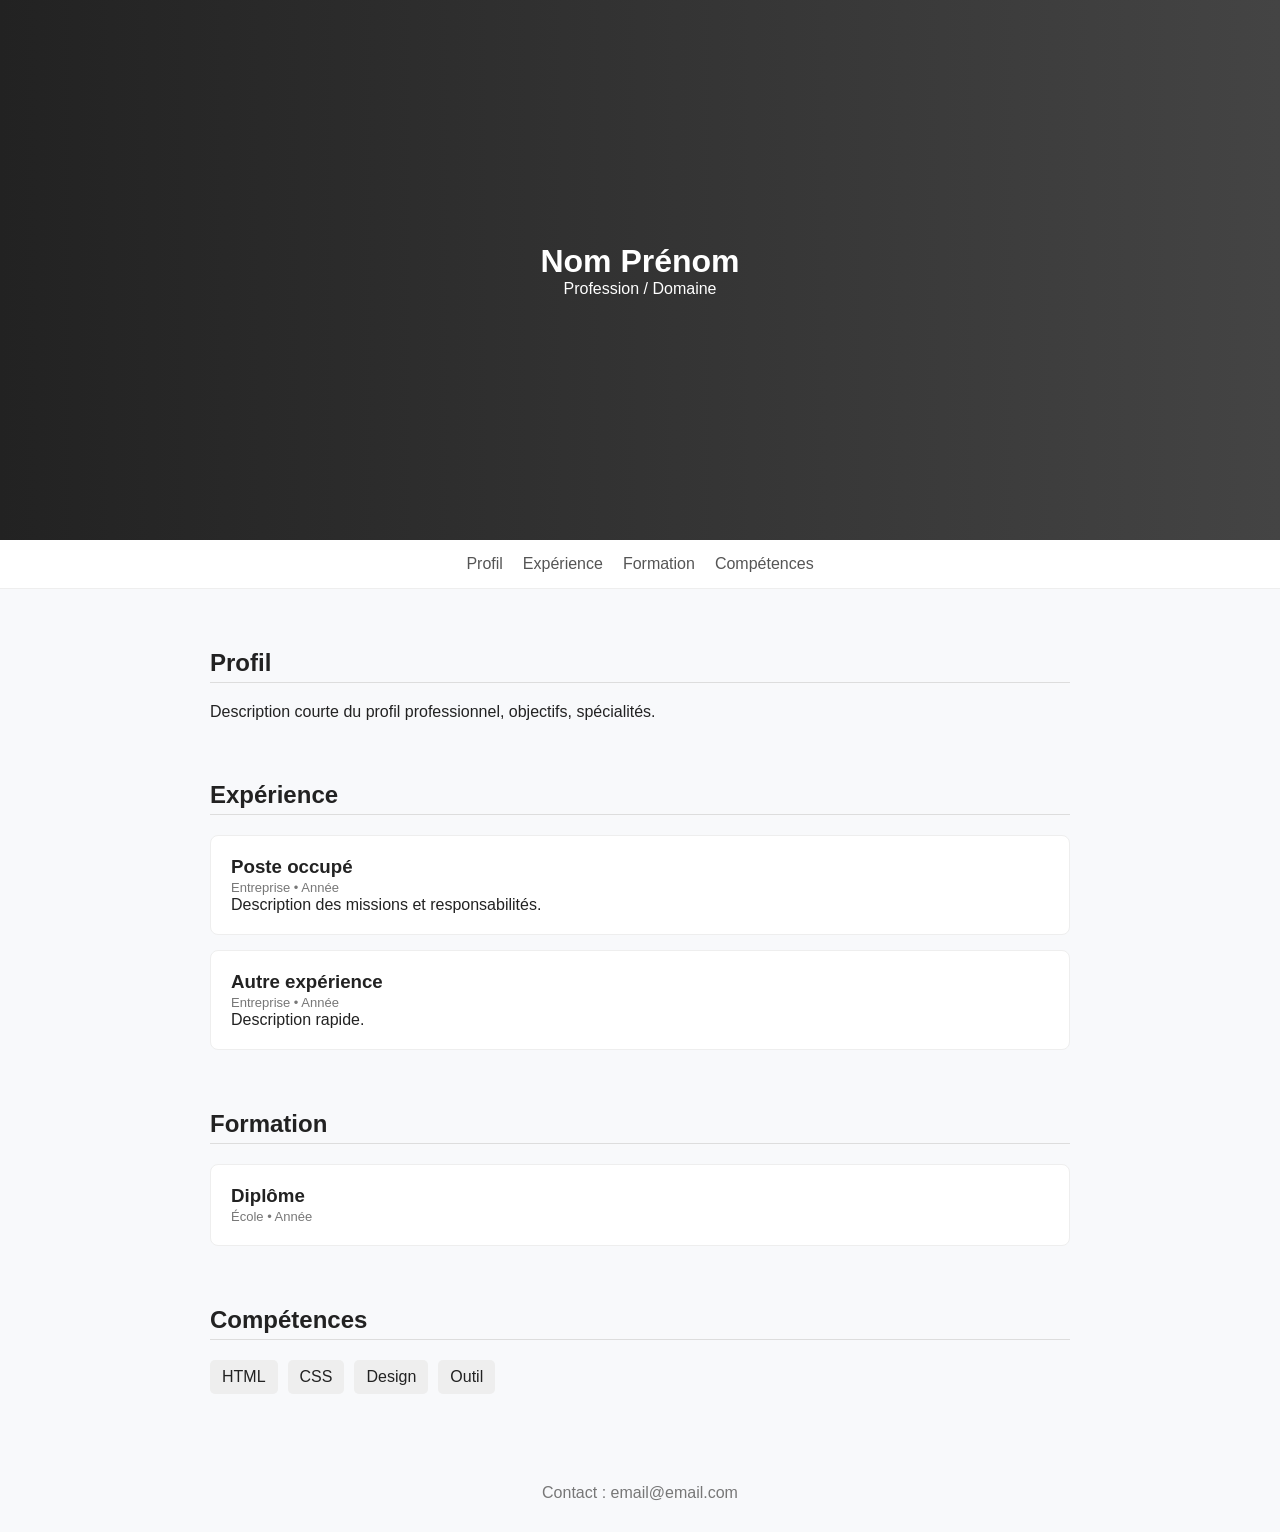
==== index.html @ 5a0040a1 "Add files via upload" ====
<!DOCTYPE html>
<html lang="fr">
<head>
  <meta charset="UTF-8">
  <meta name="viewport" content="width=device-width, initial-scale=1.0">
  <title>CV Web</title>
  <link rel="stylesheet" href="style.css">
</head>
<body>

  <header class="hero">
    <h1>Nom Prénom</h1>
    <p>Profession / Domaine</p>
  </header>

  <nav class="navbar">
    <a href="#profil">Profil</a>
    <a href="#experience">Expérience</a>
    <a href="#formation">Formation</a>
    <a href="#competences">Compétences</a>
  </nav>

  <main>

    <section id="profil" class="section">
      <h2>Profil</h2>
      <p>Description courte du profil professionnel, objectifs, spécialités.</p>
    </section>

    <section id="experience" class="section">
      <h2>Expérience</h2>

      <div class="card">
        <h3>Poste occupé</h3>
        <span>Entreprise • Année</span>
        <p>Description des missions et responsabilités.</p>
      </div>

      <div class="card">
        <h3>Autre expérience</h3>
        <span>Entreprise • Année</span>
        <p>Description rapide.</p>
      </div>

    </section>

    <section id="formation" class="section">
      <h2>Formation</h2>

      <div class="card">
        <h3>Diplôme</h3>
        <span>École • Année</span>
      </div>

    </section>

    <section id="competences" class="section">
      <h2>Compétences</h2>

      <div class="skills">
        <div class="skill">HTML</div>
        <div class="skill">CSS</div>
        <div class="skill">Design</div>
        <div class="skill">Outil</div>
      </div>

    </section>

  </main>

  <footer>
    <p>Contact : email@email.com</p>
  </footer>

</body>
</html>
---- style.css ----
* {
    margin: 0;
    padding: 0;
    box-sizing: border-box;
}

body {
    font-family: Arial, sans-serif;
    background: #f8f9fb;
    color: #222;
}

.hero {
    height: 60vh;
    background: linear-gradient(to right, #222, #444);
    color: white;
    display: flex;
    flex-direction: column;
    justify-content: center;
    align-items: center;
}

.navbar {
    display: flex;
    justify-content: center;
    gap: 20px;
    background: white;
    padding: 15px;
    border-bottom: 1px solid #eee;
    position: sticky;
    top: 0;
}

.navbar a {
    text-decoration: none;
    color: #555;
}

.navbar a:hover {
    color: black;
}

.section {
    max-width: 900px;
    margin: 60px auto;
    padding: 0 20px;
}

.section h2 {
    margin-bottom: 20px;
    border-bottom: 1px solid #ddd;
    padding-bottom: 5px;
}

.card {
    background: white;
    padding: 20px;
    margin-bottom: 15px;
    border-radius: 8px;
    border: 1px solid #eee;
    transition: transform 0.2s;
}

.card:hover {
    transform: translateY(-3px);
}

.card span {
    font-size: 13px;
    color: #777;
}

.skills {
    display: flex;
    flex-wrap: wrap;
    gap: 10px;
}

.skill {
    background: #eee;
    padding: 8px 12px;
    border-radius: 5px;
}

footer {
    text-align: center;
    padding: 30px;
    color: #777;
}

@media (max-width: 700px) {
    .hero {
        height: 40vh;
    }
}
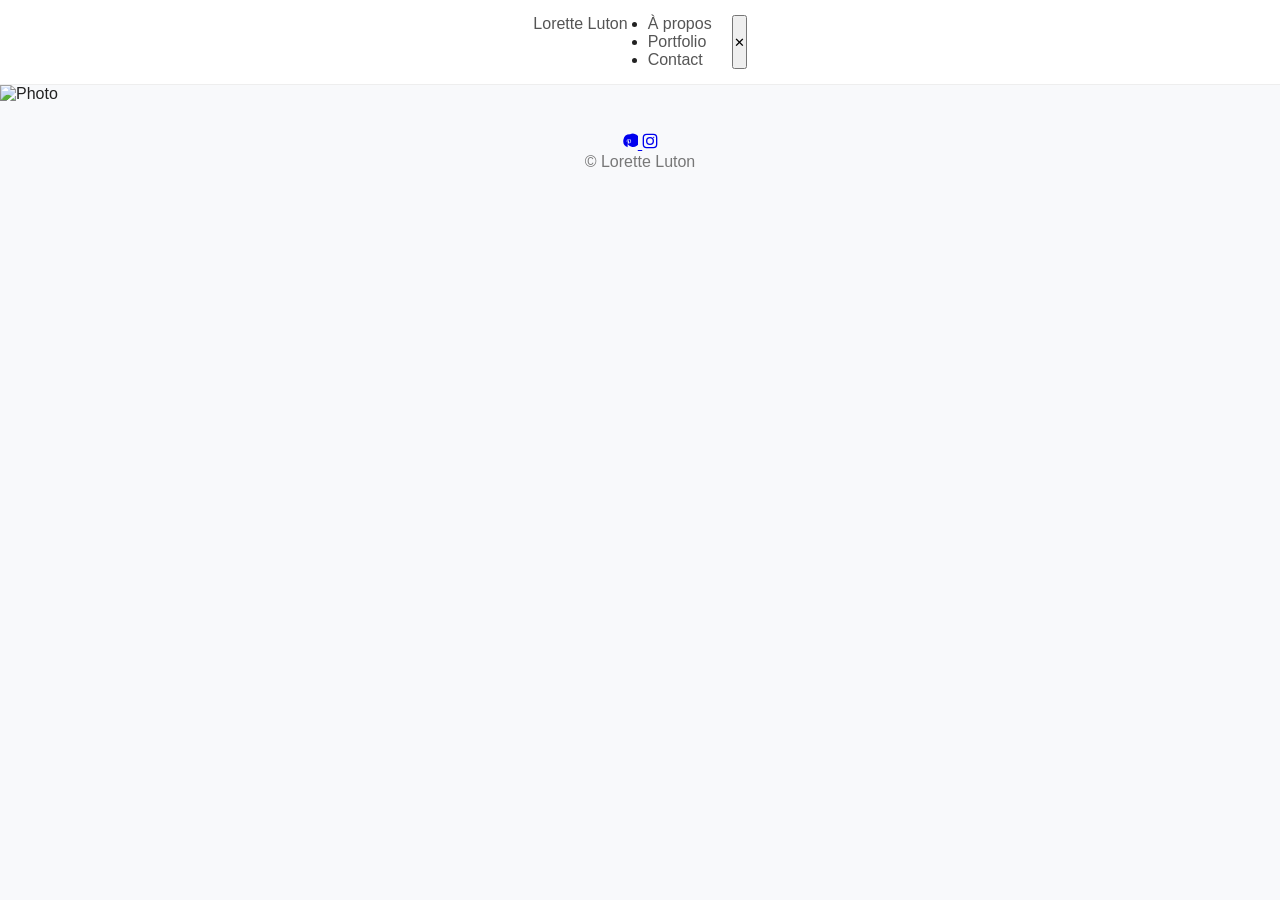
==== commit 4d06a298: "Update index.html" ====
--- a/index.html
+++ b/index.html
@@ -1,76 +1,54 @@
 <!DOCTYPE html>
 <html lang="fr">
 <head>
-  <meta charset="UTF-8">
-  <meta name="viewport" content="width=device-width, initial-scale=1.0">
-  <title>CV Web</title>
-  <link rel="stylesheet" href="style.css">
+<meta charset="UTF-8" />
+<meta name="viewport" content="width=device-width, initial-scale=1.0"/>
+<title>Lorette Luton</title>
+<link rel="stylesheet" href="style.css" />
+<link href="https://fonts.googleapis.com/css2?family=Lato:wght@300;400&display=swap" rel="stylesheet"/>
 </head>
 <body>
 
-  <header class="hero">
-    <h1>Nom Prénom</h1>
-    <p>Profession / Domaine</p>
-  </header>
+<nav class="navbar">
+  <div class="nav-brand">
+    <a href="bio.html">Lorette Luton</a>
+  </div>
+  <ul class="nav-links">
+    <li><a href="about.html">À propos</a></li>
+    <li><a href="portfolio.html">Portfolio</a></li>
+    <li><a href="contact.html">Contact</a></li>
+  </ul>
+  <button class="btn-close" aria-label="Fermer">&#10005;</button>
+</nav>
 
-  <nav class="navbar">
-    <a href="#profil">Profil</a>
-    <a href="#experience">Expérience</a>
-    <a href="#formation">Formation</a>
-    <a href="#competences">Compétences</a>
-  </nav>
+<main class="portfolio-scroll" id="portfolio">
 
-  <main>
+  <section class="slide">
+    <img class="slide-img" src="E32.jpg" alt="Photo" />
+    <p class="slide-caption">
+  </section>
 
-    <section id="profil" class="section">
-      <h2>Profil</h2>
-      <p>Description courte du profil professionnel, objectifs, spécialités.</p>
-    </section>
+</main>
 
-    <section id="experience" class="section">
-      <h2>Expérience</h2>
-
-      <div class="card">
-        <h3>Poste occupé</h3>
-        <span>Entreprise • Année</span>
-        <p>Description des missions et responsabilités.</p>
-      </div>
-
-      <div class="card">
-        <h3>Autre expérience</h3>
-        <span>Entreprise • Année</span>
-        <p>Description rapide.</p>
-      </div>
-
-    </section>
-
-    <section id="formation" class="section">
-      <h2>Formation</h2>
-
-      <div class="card">
-        <h3>Diplôme</h3>
-        <span>École • Année</span>
-      </div>
-
-    </section>
-
-    <section id="competences" class="section">
-      <h2>Compétences</h2>
-
-      <div class="skills">
-        <div class="skill">HTML</div>
-        <div class="skill">CSS</div>
-        <div class="skill">Design</div>
-        <div class="skill">Outil</div>
-      </div>
-
-    </section>
-
-  </main>
-
-  <footer>
-    <p>Contact : email@email.com</p>
-  </footer>
+<footer class="footer">
+  <div class="footer-left">
+    <a href="https://pinterest.com" class="social-btn" target="_blank" aria-label="Pinterest">
+      <svg width="16" height="16" viewBox="0 0 24 24" fill="currentColor">
+        <path d="M12 2a10 10 0 00-3.516 19.38c-.048-.823-.09-2.086.019-2.985.098-.82.634-5.23.634-5.23s-.162-.324-.162-.804c0-.754.437-1.318.981-1.318.462 0 .685.347.685.763 0 .465-.296 1.16-.449 1.805-.128.543.272.986.807.986.968 0 1.713-1.02 1.713-2.492 0-1.303-.937-2.215-2.275-2.215-1.55 0-2.46 1.162-2.46 2.363 0 .468.18.971.405 1.243a.163.163 0 01.037.156c-.04.172-.13.543-.148.619-.023.097-.075.118-.174.071-.65-.303-1.056-1.253-1.056-2.016 0-1.642 1.193-3.15 3.44-3.15 1.805 0 3.208 1.287 3.208 3.008 0 1.795-1.132 3.239-2.705 3.239-.528 0-1.025-.274-1.194-.597l-.325 1.239c-.117.452-.434 1.018-.647 1.363A10 10 0 1012 2z"/>
+      </svg>
+    </a>
+    <a href="https://instagram.com" class="social-btn" target="_blank" aria-label="Instagram">
+      <svg width="16" height="16" viewBox="0 0 24 24" fill="none" stroke="currentColor" stroke-width="2" stroke-linecap="round" stroke-linejoin="round">
+        <rect x="2" y="2" width="20" height="20" rx="5" ry="5"/>
+        <circle cx="12" cy="12" r="5"/>
+        <circle cx="17.5" cy="6.5" r="1" fill="currentColor" stroke="none"/>
+      </svg>
+    </a>
+  </div>
+  <div class="footer-right">
+    &copy; Lorette Luton
+  </div>
+</footer>
 
 </body>
-</html>+</html>
